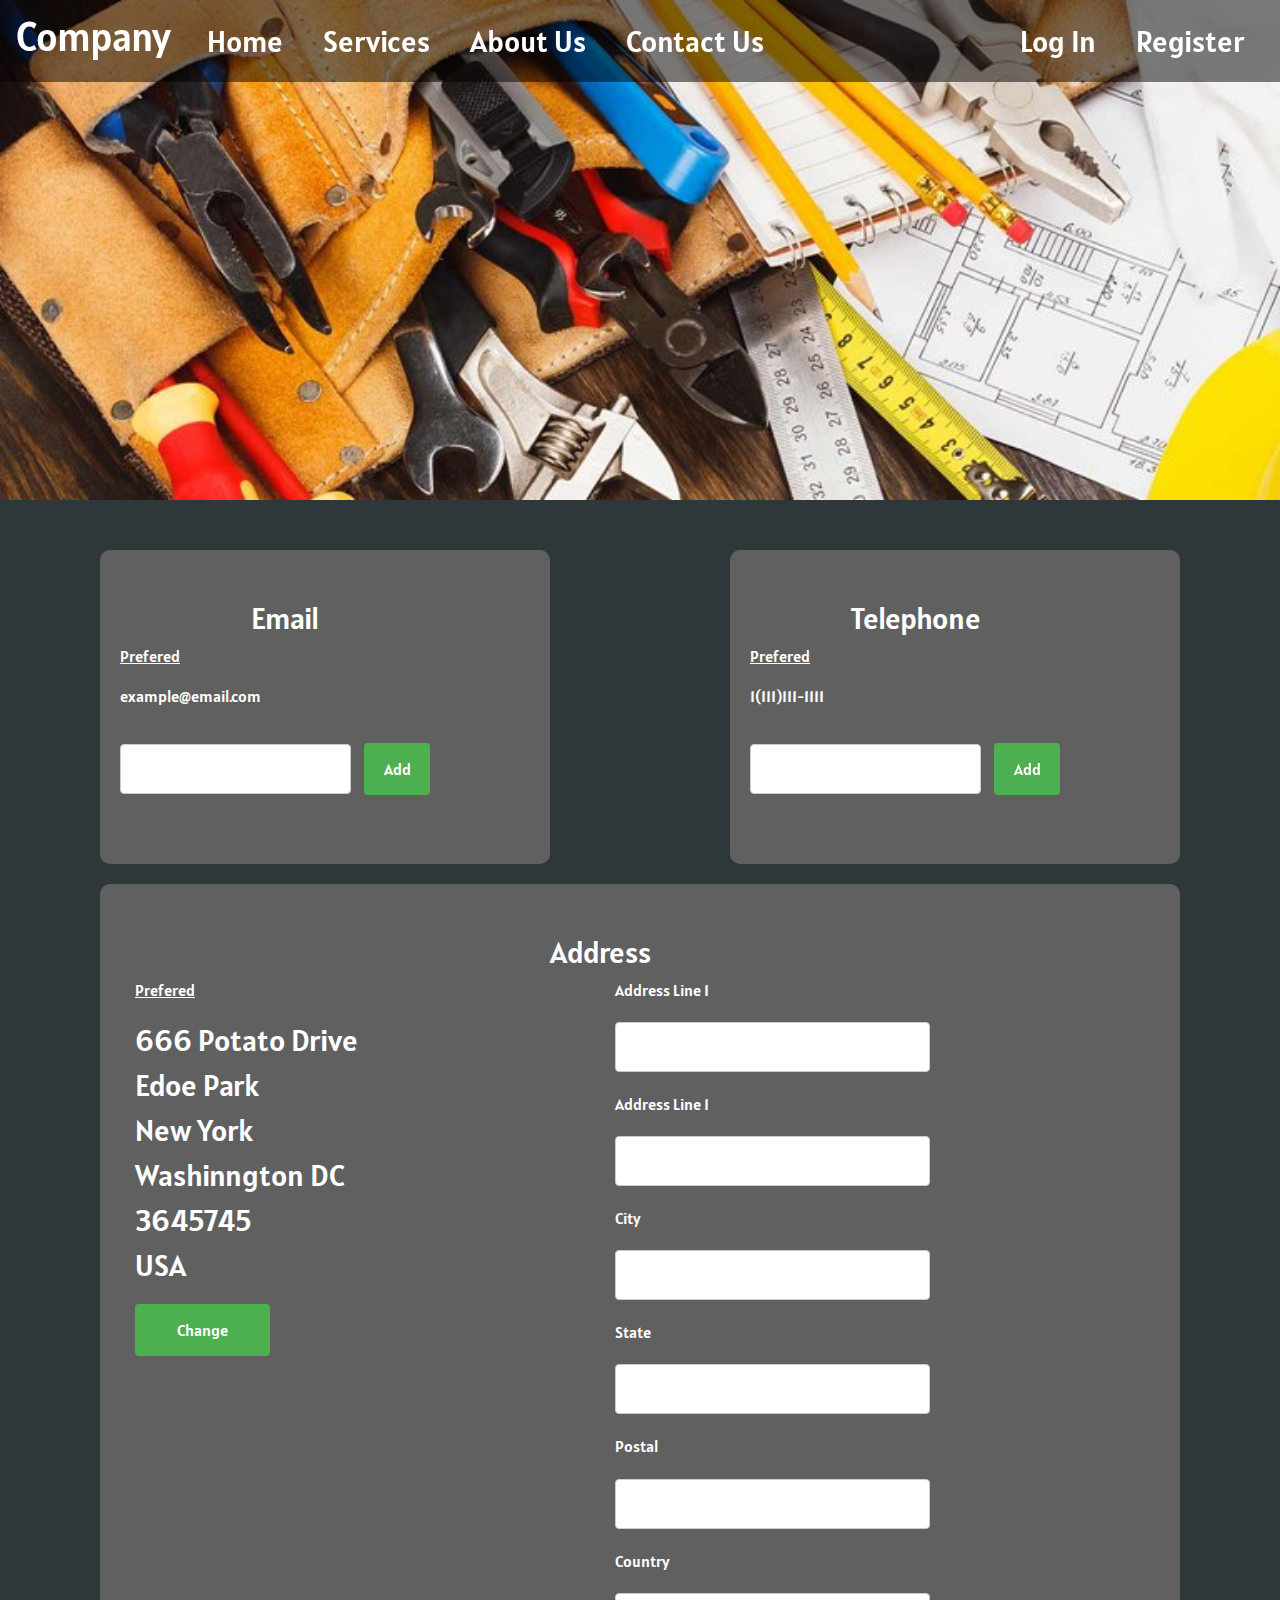
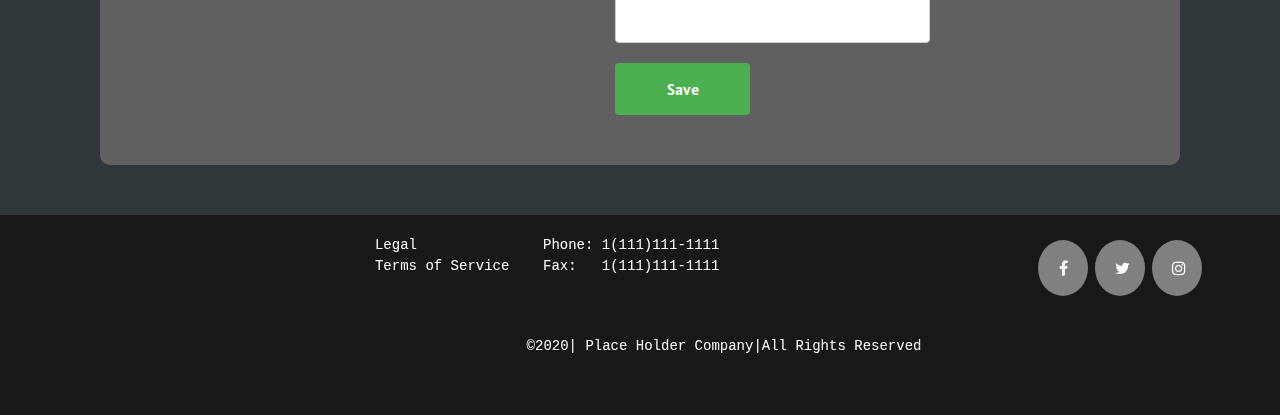
==== Address.html @ 9c1fae8e "Added pages" ====
<!DOCTYPE html>
<html>
    <head>
        <title>UI Lab </title>
        <link rel="stylesheet" href="https://stackpath.bootstrapcdn.com/bootstrap/4.4.1/css/bootstrap.min.css" integrity="sha384-Vkoo8x4CGsO3+Hhxv8T/Q5PaXtkKtu6ug5TOeNV6gBiFeWPGFN9MuhOf23Q9Ifjh" crossorigin="anonymous">
        <script src="https://stackpath.bootstrapcdn.com/bootstrap/4.4.1/js/bootstrap.min.js" integrity="sha384-wfSDF2E50Y2D1uUdj0O3uMBJnjuUD4Ih7YwaYd1iqfktj0Uod8GCExl3Og8ifwB6" crossorigin="anonymous"></script>
       <link rel="stylesheet" href="https://cdnjs.cloudflare.com/ajax/libs/font-awesome/4.7.0/css/font-awesome.min.css">
        <link rel="stylesheet" href="StyleSheet.css">
        <link href="https://fonts.googleapis.com/css?family=Alatsi&display=swap" rel="stylesheet">
        <link href="https://fonts.googleapis.com/css?family=Alatsi&display=swap" rel="stylesheet">
       <meta name="viewport" content="width=device-width, initial-scale=1">
<link rel="stylesheet" href="https://cdnjs.cloudflare.com/ajax/libs/font-awesome/4.7.0/css/font-awesome.min.css">
        <script src="MyScript.js"></script>
    </head>
    <body>
        <div class="bg-bg">
            <div class="sticky">
                <nav class=" navbarColor navbar navbar-expand-lg ">
                    
                    <a class="navbar-brand" href="index.html">
                        <h1 style="color: white;">Company</h1>
                     </a>    
                    <button class="navbar-toggler" data-toggle="collapse" data-target="#navbarMenu">
                        <span class="navbar-toggler-icon"></span>
                    </button>
                     <div class="collapse navbar-collapse" id= "navbarMenu">
                        
                        <ul class="navbar-nav mr-auto">  
                            <li class="nav-item navItemLI"><a  href="">Home</a></li>    
                            <li class="nav-item navItemLI"><a  href="">Services</a></li>  
                            <li class="nav-item navItemLI"><a  href="">About Us</a></li>    
                            <li class="nav-item navItemLI"><a  href="">Contact Us</a></li>  
                           
                            
                            
                        </ul>
        
                        <ul class="navbar-nav ml-auto">  
                            <li class="nav-item navItemLI"><a  href="">Log In</a></li>    
                            <li class="nav-item navItemLI"><a  href="">Register</a></li>  
                            
                           
                            
                            
                        </ul>
                    </div>
          </nav>
            </div>
        </div>
       
        <div class="row signUpArea">
            <div class="col-sm-5 signUp">
                <h3>Email</h3>
                <p style="text-decoration: underline;">Prefered</p>
                <p>example@email.com </p>
                <form action="" >
                    <input class="col-sm-"type="text">  <input style="width: 20%; margin:10px;" type="submit" value="Add">
                </form>

            </div>
            <div class="col-sm-2"></div>
            <div class="col-sm-5 signUp">
                <h3>Telephone</h3>
                <p style="text-decoration: underline;">Prefered</p>
                <p>1(111)111-1111</p>
                <form action="" >
                    <input class="col-sm-"type="text">  <input style="width: 20%; margin:10px;" type="submit" value="Add">
                </form>

            </div>

            <div  class="col-sm-12 signUp top-buffer">
                    <h3>Address</h3> 
                    <div class="row">
                        <div class="col-sm-6">
                            <p style="text-decoration: underline;">
                                Prefered
                            </p>
                            <p style="font-size: 30px;" >
                                666 Potato Drive <br>
                                Edoe Park <br>
                                New York <br>
                                Washinngton DC <br>
                                3645745 <br>
                                USA <br>
                            </p>
                            <form action="">
                                <input style="width: 30%"  type="submit" value="Change">
                            </form>
                        </div>
                        <div class="col-sm-6">
                            <form action="">
                                <p style="text-align: start; margin: 0px;"> Address Line 1</p>
                                <input type="text">
                                <p style="text-align: start; margin: 0px;"> Address Line 1</p>
                                <input type="text">
                                <p style="text-align: start; margin: 0px;"> City</p>
                                <input type="text">

                                <p style="text-align: start; margin: 0px;"> State</p>
                                <input type="text">
                                <p style="text-align: start; margin: 0px;"> Postal <Code></Code></p>
                                <input type="text">
                                <p style="text-align: start; margin: 0px;"> Country</p>
                                <input type="text">

                                <input style="width: 30%"  type="submit" value="Save">
                            </form>
                        </div>

                    </div>
            </div>

        </div>

 
      

        
        <footer class="row"
        style="padding-top: 20px;">
            <div class="col-sm-9">
                <pre style="color: white;">
                Legal               Phone: 1(111)111-1111
                Terms of Service    Fax:   1(111)111-1111
                </pre>
            </div>
            <div class="col-sm-3">
                <a href="#" class="fa fa-facebook"></a>
                <a href="#" class="fa fa-twitter"></a>
                <a href="#" class="fa fa-instagram"></a>
            </div>
            <div class="col-sm-12" >
                <pre style="color: white;">
                    ©2020| Place Holder Company|All Rights Reserved
                </pre>
            </div>
          
        </footer>
       
       
        <script src="http://ajax.googleapis.com/ajax/libs/jquery/1.10.2/jquery.min.js"></script>
        <script src="http://netdna.bootstrapcdn.com/bootstrap/3.0.0/js/bootstrap.min.js"></script>
    </body>
</html>
---- StyleSheet.css ----
body {
  
  background-color: #2E383A;

filter: progid:DXImageTransform.Microsoft.gradient(startColorstr="#141414",endColorstr="#222222",GradientType=1);
text-align: center;
font-family: 'Alatsi', sans-serif;
color: white;
padding: 0%;
margin: 0%;

}
.row 
{
  margin: 0px;
}
.fa {
  padding: 20px;
  font-size: 30px;
  width: 30px;
  text-align: center;
  text-decoration: none;
  border-radius: 50%;
}

.fa-instagram {
  background: grey;
  color: white;
}
.fa-facebook {
  background: grey;
  color: white;
}

/* Twitter */
.fa-twitter {
  background: grey;
  color: white;
}
footer
{
  background-color: #181818;
  height: 200px;
  padding: 0%;
  margin: 0px;
}
a
{
    text-decoration: none;

}

.bg-bg
{
  background-image: url('img/HardHat.jpg');
  background-repeat: no-repeat;
  background-attachment: fixed;  
  background-size: cover;
  height: 500px;
  text-align: end;
 

 
}
.signUpArea{
  

  margin: 0px;
  padding-top: 50px;
  padding-left: 100px;
  padding-right: 100px;
  padding-bottom: 50px;
}
.signUp{ 
  text-align: start;
 align-items: flex-start;
  border-radius: 10px;
  background-color: 	#606060;
  
  padding-left: 20px;
  padding-right: 100px;
  padding-top: 50px;
  padding-bottom: 50px;
}

.signUp h1{
  text-align: center;

  font-size: 50px;
}
.signUp h3{
  text-align: center;

  font-size: 30px;
}
input[type=text], select {
  align-self: justify;
  margin-top: 10px;
  width: 70%;
  align-content: center;
  padding: 12px 20px;
  margin: 20px 0;
  display: inline-block;
  border: 1px solid #ccc;
  border-radius: 4px;
  box-sizing: border-box;
}

input[type=submit] {
  width: 100%;
  background-color: #4CAF50;
  color: white;
  padding: 14px 20px;
  
  margin-right: 20px;
  border: none;
  border-radius: 4px;
  cursor: pointer;
}

input[type=submit]:hover {
  background-color: #45a049;
}

.bg-bg:hover
{
  
  top: 0px;
  
  height: 500px;
  text-align: end;
  background-image: url('img/HardHat.jpg');
  background-repeat: no-repeat;
  background-size: cover;
 
}

div.sticky {
  position: -webkit-sticky;
  position: sticky;
  top: 0;
  
}
.empty{
  padding: 210px;
}



.nav-item:hover{
color: rgb(171, 171, 171);
}
.navbarColor{

 z-index: 3;
  background-color:rgba(0, 0, 0, 0.5);

  width:  100%;
  margin-bottom: 0px;
  color: 	white;
  
}
.middleButton a
{
  border-radius: 5px;
  background-color: darkcyan;
  color: white;
  font-size: 35px;
  padding-left: 10px;
  padding-right: 10px;
  padding-top: 5px;
  padding-bottom: 5px;
}

.middleButton a:hover
{
  text-decoration: none;
  transition: all 0.2s cubic-bezier(0.4, 0, 0.2, 1);      
  border-radius: 5px;
  background-color: rgb(0, 83, 83);
  color: white;
  font-size: 35px;
  padding-left: 10px;
  padding-right: 10px;
  padding-top: 5px;
  padding-bottom: 5px;
}
.navItemLI a

{
  
  font-size: 30px;
  color: white;
  padding-left: 20px;
  padding-right: 20px;
}

.navItemLI a:hover

{
  text-decoration: none;
  font-size: 30px;
  color: white;
  padding-left: 20px;
  padding-right: 20px;
}
.image {
  z-index: 1;
  display: block;
  width: 100%;
  height: 50%;


}
.nav
{
  background-color: darkgray;
} 

.section2
{
  margin: 10px;
  background: radial-gradient(#384951,#2E383A);
  text-align: center;
  color:white;
  padding: 50px;
  padding-right: 10px;
  padding-left: 10px;
  height: 800px;
}
.repair{
  align-items: baseline;
  width: max-content;
}
p{color: white;}
.section3
{
  background-image: url('img/tools.jpg');
  background-repeat: no-repeat;
  background-size: cover;
  

  
  text-align: center;
  color:white;
  padding: 50px;
  height: 500px;
  padding-top: 100px;
}
.section3Cover{
color: white;
background-color: rgba(0, 0, 0, 0.06);
background-size: cover;
height: 100%;
width: 100%;
}

.linkButton
{
  font-size: 25px;
  background-color: 	#026AAF;
  color: #FFF;
  text-decoration: none;
  padding-left: 15px;
  padding-right: 15px;
  padding-top: 5px;
  padding-bottom: 5px;
}
.container {
  position: relative;
  width: 100%;
  max-width: 800px;
}
.text {
  color: black;
  font-size: 20px;
  position: absolute;
  top: 50%;
  left: 50%;
  -webkit-transform: translate(-50%, -50%);
  -ms-transform: translate(-50%, -50%);
  transform: translate(-50%, -50%);
  text-align: center;
}
.overlayhurdles {
  position: absolute;
  top: 0;
  bottom: 0;
  left: 0;
  right: 0;
  height: 100%;
  width: 100%;
  opacity: 0;
  transition: .5s ease;
  background-color: white;
  color: black;
}

.overlayDragon {
  position: absolute;
  top: 0;
  bottom: 0;
  left: 0;
  right: 0;
  height: 100%;
  width: 100%;
  opacity: 0;
  transition: .5s ease;
  background-color: purple;
  color: black;
}

.Upcoming
{
  display: block;
  margin-left: auto;
  margin-right: auto;
}

.container:hover [class*="overlay"] {
  opacity: 1;
  color: black;
}

.logo
{
    font-family: 'Alatsi', sans-serif;
    color: white;
    text-align: center;
    font-size: 50px;
    letter-spacing: 5px;
    margin: 0px;
   
    padding-bottom: 0px;

}
.logoBorder{
    border: 1px solid white;
 
   margin-left: 100px;
    background-color: white;
   
}
.logoSubText
{
   
    font-family: 'Alatsi', sans-serif;
    color: white;
    text-align: center;
    font-size: 20px;
    margin: 0px;
    padding-top: 0px;
    padding-bottom: 1px;
    
}

li{
    display: inline;
}
.lia1
 {  
    text-decoration: none;
   display: inline-block;
    float: right;
     margin-top: 10px;
    color: rgb(255, 38, 0);
    padding: 20px;
    font-size: 30px;
}
.lia1:hover{
  opacity: 0.7;
  color: rgb(255, 38, 0);
}
.ulnav{
    list-style-type: none;
  margin: 0;
  padding: 0;
  overflow: hidden;
  

}
[class*="lia"]:hover
 {  
    text-decoration: none;
    list-style-type: none;
    opacity: 0.5;
    
  
}
[class*="lia"]:visited
 {  
    text-decoration: none;
    list-style-type: none;
    opacity: 0.5;
    
  
}

.content-header
{
    font-size: 50px;
}
/* For mobile phones: */


.fa {
  padding: 20px;
  font-size: 100px;
  width: 50px;
  text-align: center;
  text-decoration: none;
  margin: 5px 2px;
  color: #FFF;
}

.fa:hover {
    opacity: 0.7;
}




.smartphone-portrait {
  padding: 55px 2%;
  border-radius: 30px;
  border: .5px solid #E0E0E0;
  background-color: #FFF;
  width: 40%;
  float: left;
  box-shadow: inset 0px 0px 0px -4px rgba(255, 255, 255, 0.1), 1px 1px 6px rgba(0, 0, 0, 0.05), 1px 1px 8px rgba(0, 0, 0, 0.07);
}

.controller{
 
  margin-top: 100px;
  margin-left: 100px;
  margin-bottom: 100px;

  height: 200px;
  width: 250px;
  background-color: #E6E6E6;
  position: relative;
  box-shadow: 15px 15px 15px rgba(0,0,0,0.2);
}

.controllerLeft{
  height: 250px;
  width: 250px;
  background-color: #E6E6E6;
  position: absolute;
  border-radius: 100%;
  margin-left: -125px;
  box-shadow: -15px 8px 15px rgba(0,0,0,0.2);
}

.controllerRight{
  height: 250px;
  width: 250px;
  background-color: #B8B8B8;
  position: relative;
  border-radius: 100%;
  margin-right: -125px;
  border: solid 15px rgba(230, 230, 230,1);
  box-shadow: 15px 8px 15px rgba(0,0,0,0.2);
}

.circle{
  height: 150px;
  width: 150px;
  background-color: #E6E6E6;
  position: absolute;
  border-radius: 100%;
  border: solid 5px rgba(184, 184, 184, 1);
  margin-left: 42px;
  margin-top: 52px;
}

.crossCenter{
  background-color: #333333;
  width: 35px;
  height: 35px;
  margin-top: 110px;
  margin-left: 100px;
  position: relative;
}

.crossCircle{
  background-color: #292929;
  width: 25px;
  height: 25px;
  position: absolute;
  border-radius: 100%;
  margin-top: 5px;
  margin-left: 5px;
}

.crossTop{
  background-color: #333333;
  width: 35px;
  height: 35px;
  position: absolute;
  border-radius: 15%;
  margin-top: -30px;
}

.crossBottom{
  background-color: #333333;
  width: 35px;
  height: 35px;
  position: absolute;
  border-radius: 15%;
  margin-top: 30px;
}

.crossLeft{
  background-color: #333333;
  width: 35px;
  height: 35px;
  position: absolute;
  border-radius: 15%;
  margin-left: -30px;
}

.crossRight{
  background-color: #333333;
  width: 35px;
  height: 35px;
  position: absolute;
  border-radius: 15%;
  margin-left: 30px;
}

.centerBlue{
  position: absolute;
  width: 50px;
  height: 20px;
  margin-left: 175px;
  margin-top: 30px;
  background-color: #0099FF;
}

.centerLeft{
  position: absolute;
  width: 20px;
  height: 20px;
  margin-left: -10px;
  margin-top: 0px;
  background-color: #0099FF;
  border-radius: 100%;
}

.centerRight{
  position: absolute;
  width: 20px;
  height: 20px;
  margin-left: 40px;
  margin-top: 0px;
  background-color: #0099FF;
  border-radius: 100%;
}

.backButton1Center{
  position: absolute;
  width: 80px;
  height: 50px;
  background-color: #E6E6E6;
  -webkit-transform: rotate(-30deg);
  margin-top: 60px;
  margin-left: 45px;
}

.backButton2Center{
  position: absolute;
  width: 80px;
  height: 50px;
  background-color: #E6E6E6;
  -webkit-transform: rotate(-30deg);
  margin-top: 115px;
  margin-left: 90px;
}

.cornerLeft1{
  position: absolute;
  width: 50px;
  height: 50px;
  background-color: #00B800;
  border-radius: 100%;
  margin-left: -20px;
  border: solid 5px rgba(230, 230, 230, 1)
}

.cornerRight1{
  position: absolute;
  width: 50px;
  height: 50px;
  background-color: #6699FF;
  border-radius: 100%;
  margin-left: 60px;
  border: solid 5px rgba(230, 230, 230, 1)
}

.cornerLeft2{
  position: absolute;
  width: 50px;
  height: 50px;
  background-color: #CFCF00;
  border-radius: 100%;
  margin-left: -20px;
  border: solid 5px rgba(230, 230, 230, 1)
}

.cornerRight2{
  position: absolute;
  width: 50px;
  height: 50px;
  background-color: #7D230D;
  border-radius: 100%;
  margin-left: 60px;
  border: solid 5px rgba(230, 230, 230, 1)
}

.centerStart{
  background-color: #B8B8B8;
  position: absolute;
  height: 35px;
  width: 10px;
  margin-left: 180px;
  margin-top: 110px;
  -webkit-transform: rotate(20deg);
}

.centerSelect{
  background-color: #B8B8B8;
  position: absolute;
  height: 35px;
  width: 10px;
  margin-left: 205px;
  margin-top: 110px;
  -webkit-transform: rotate(20deg);
}

.SLeft{
  background-color: #B8B8B8;
  position: absolute;
  border-radius: 100%;
  height: 10px;
  width: 10px;
  margin-top: 30px;
}

.SRight{
  background-color: #B8B8B8;
  position: absolute;
  border-radius: 100%;
  height: 10px;
  width: 10px;
  margin-top: -5px;
}

.centerMe{
  padding-top: 50px;
  padding-bottom: 50px;
}

.viewProjects-btn
{
  padding-left: 10px;
  padding-right: 10px;
  font-size: 20px;
  background-color: #221F27;
  border: 5px solid #221F27;
  margin: 10px;
  border-radius: 5px;
  color: white;
text-decoration: none;
}

.viewProjects-btn:hover
{
  opacity: 0.7;
  text-decoration: none;
  color: white;
}
.top-buffer { margin-top:20px; }
.bottom-buffer { margin-bottom:20px; }



 .mytextarea{ 
   font-size: 50px;

   padding: 10;
}
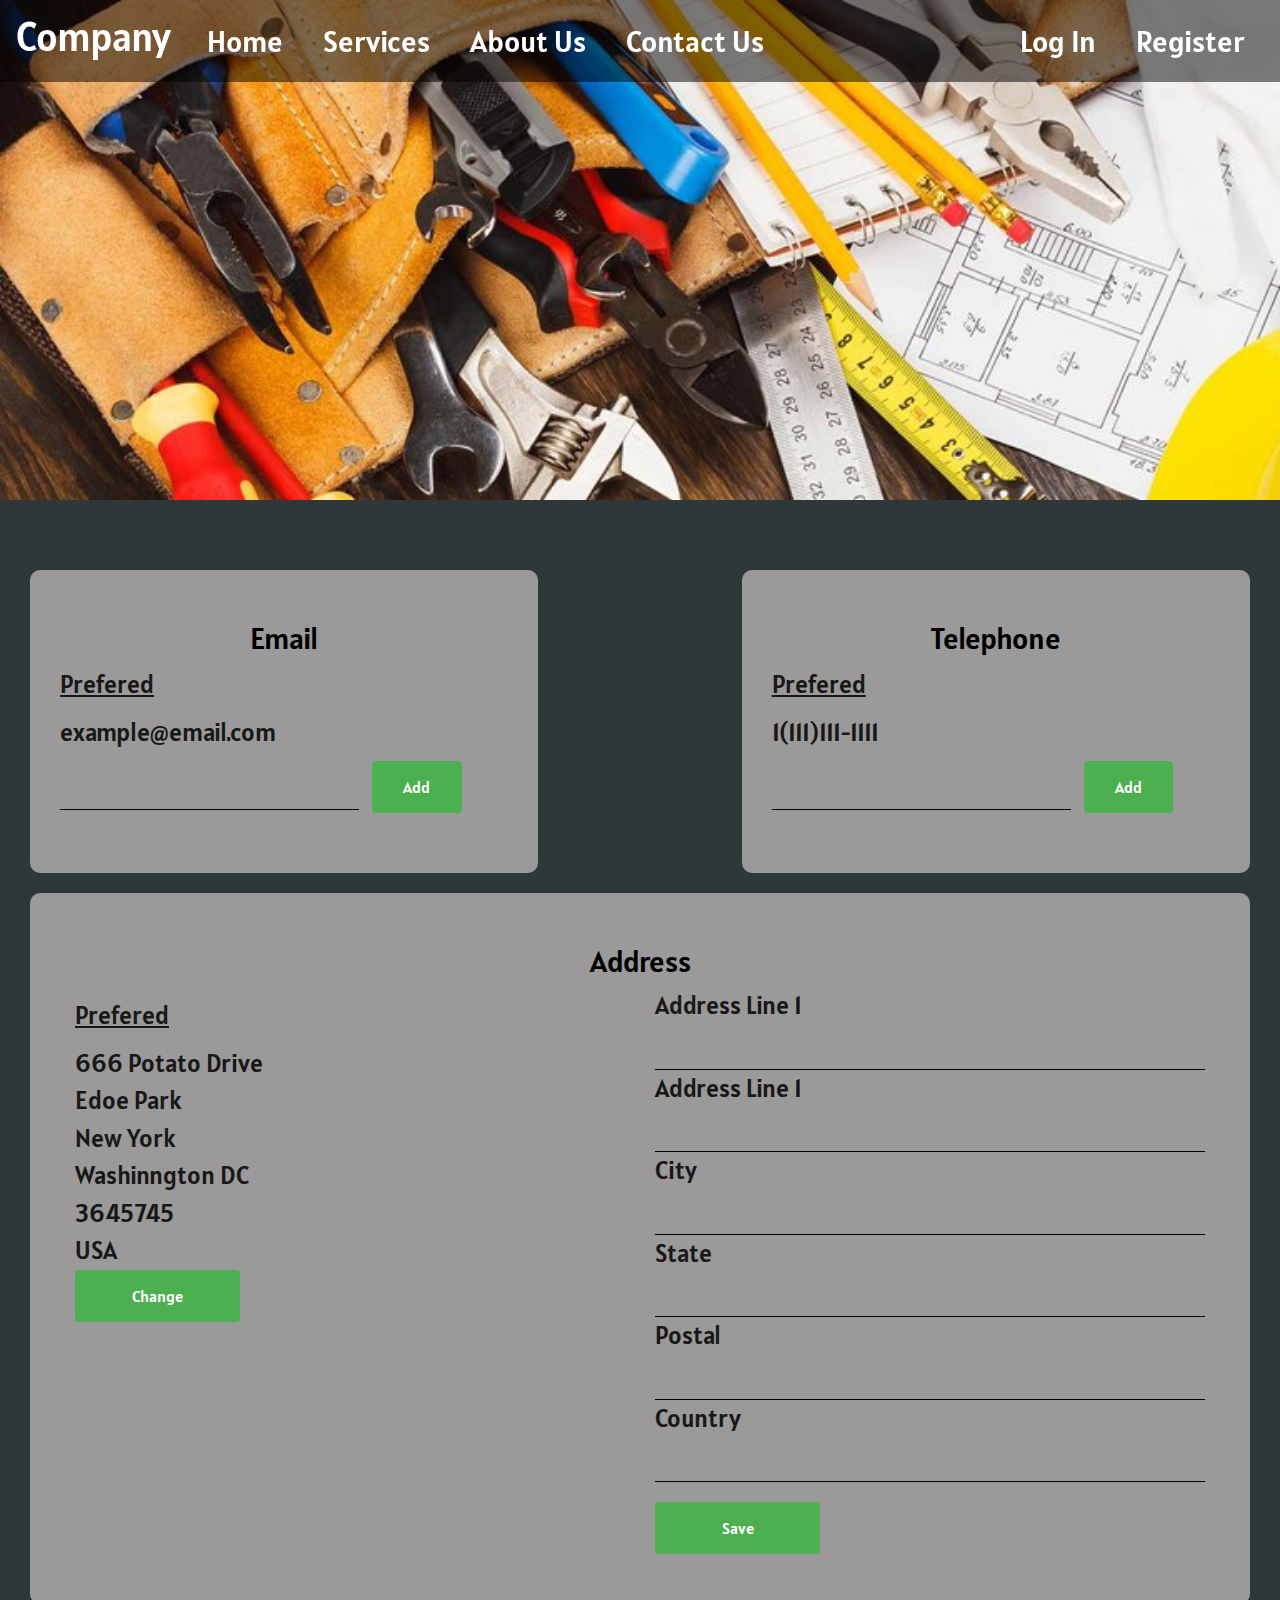
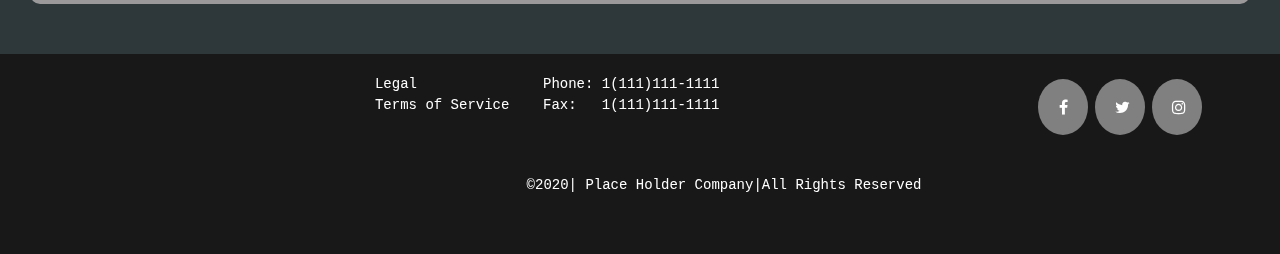
==== commit f656d392: "I actually do work" ====
--- a/Address.html
+++ b/Address.html
@@ -49,22 +49,22 @@
         </div>
        
         <div class="row signUpArea">
-            <div class="col-sm-5 signUp">
+            <div class="col-sm-5 signUp top-buffer">
                 <h3>Email</h3>
                 <p style="text-decoration: underline;">Prefered</p>
                 <p>example@email.com </p>
                 <form action="" >
-                    <input class="col-sm-"type="text">  <input style="width: 20%; margin:10px;" type="submit" value="Add">
+                    <input class="col-sm-8"type="text">  <input class="col-sm-4" style="width: 20%; margin:10px;" type="submit" value="Add">
                 </form>
 
             </div>
             <div class="col-sm-2"></div>
-            <div class="col-sm-5 signUp">
+            <div class="col-sm-5 signUp top-buffer">
                 <h3>Telephone</h3>
                 <p style="text-decoration: underline;">Prefered</p>
                 <p>1(111)111-1111</p>
                 <form action="" >
-                    <input class="col-sm-"type="text">  <input style="width: 20%; margin:10px;" type="submit" value="Add">
+                    <input class="col-sm-8"type="text">  <input class="col-sm-4" style="width: 20%; margin:10px;" type="submit" value="Add">
                 </form>
 
             </div>
@@ -76,7 +76,7 @@
                             <p style="text-decoration: underline;">
                                 Prefered
                             </p>
-                            <p style="font-size: 30px;" >
+                            <p style="" >
                                 666 Potato Drive <br>
                                 Edoe Park <br>
                                 New York <br>
@@ -99,12 +99,12 @@
 
                                 <p style="text-align: start; margin: 0px;"> State</p>
                                 <input type="text">
-                                <p style="text-align: start; margin: 0px;"> Postal <Code></Code></p>
+                                <p style="text-align: start; margin: 0px;"> Postal </p>
                                 <input type="text">
                                 <p style="text-align: start; margin: 0px;"> Country</p>
                                 <input type="text">
 
-                                <input style="width: 30%"  type="submit" value="Save">
+                                <input class="top-buffer"style="width: 30%"  type="submit" value="Save">
                             </form>
                         </div>
 
--- a/StyleSheet.css
+++ b/StyleSheet.css
@@ -67,18 +67,20 @@
 
   margin: 0px;
   padding-top: 50px;
-  padding-left: 100px;
-  padding-right: 100px;
+  padding-left: 30px;
+  padding-right: 30px;
   padding-bottom: 50px;
 }
+
 .signUp{ 
+  color: black;
   text-align: start;
  align-items: flex-start;
   border-radius: 10px;
-  background-color: 	#606060;
-  
-  padding-left: 20px;
-  padding-right: 100px;
+  background-color: 	#9b9999;
+  
+  padding-left: 30px;
+  padding-right: 30px;
   padding-top: 50px;
   padding-bottom: 50px;
 }
@@ -88,6 +90,14 @@
 
   font-size: 50px;
 }
+.signUp p{
+  margin-bottom: 0px;
+  padding: 0px;
+  margin-top: 10px;
+  font-size: 25px;
+  color: #181818;
+  
+}
 .signUp h3{
   text-align: center;
 
@@ -95,22 +105,60 @@
 }
 input[type=text], select {
   align-self: justify;
-  margin-top: 10px;
-  width: 70%;
+
+  width: 100%;
+  margin-top: 0px;
   align-content: center;
-  padding: 12px 20px;
-  margin: 20px 0;
+  padding-top: 10px;
+  padding-bottom: 10px;
+ 
   display: inline-block;
-  border: 1px solid #ccc;
-  border-radius: 4px;
+  border: 0px solid #ccc;
+  background-color: transparent;
+  border-bottom: 1px solid black;;
+
   box-sizing: border-box;
 }
-
+input[type=text]:focus, select {
+  align-self: justify;
+
+  width: 100%;
+  margin-top: 0px;
+  align-content: center;
+  padding-top: 10px;
+  padding-bottom: 10px;
+ 
+  display: inline-block;
+  border: 0px solid #ccc;
+  background-color: transparent;
+  border-bottom: 1px solid black;;
+
+  box-sizing: border-box;
+}
+
+input[type=text]:active, select:active {
+  align-self: justify;
+
+  width: 100%;
+  margin-top: 0px;
+  align-content: center;
+  padding-top: 10px;
+  padding-bottom: 10px;
+ 
+  display: inline-block;
+  border: 0px solid #ccc;
+  background-color: transparent;
+  border-bottom: 1px solid black;;
+
+  box-sizing: border-box;
+}
 input[type=submit] {
   width: 100%;
   background-color: #4CAF50;
   color: white;
   padding: 14px 20px;
+  padding-left: 10px;
+  padding-right: 10px;
   
   margin-right: 20px;
   border: none;
@@ -120,6 +168,10 @@
 
 input[type=submit]:hover {
   background-color: #45a049;
+}
+
+select{
+  width: 20%;
 }
 
 .bg-bg:hover
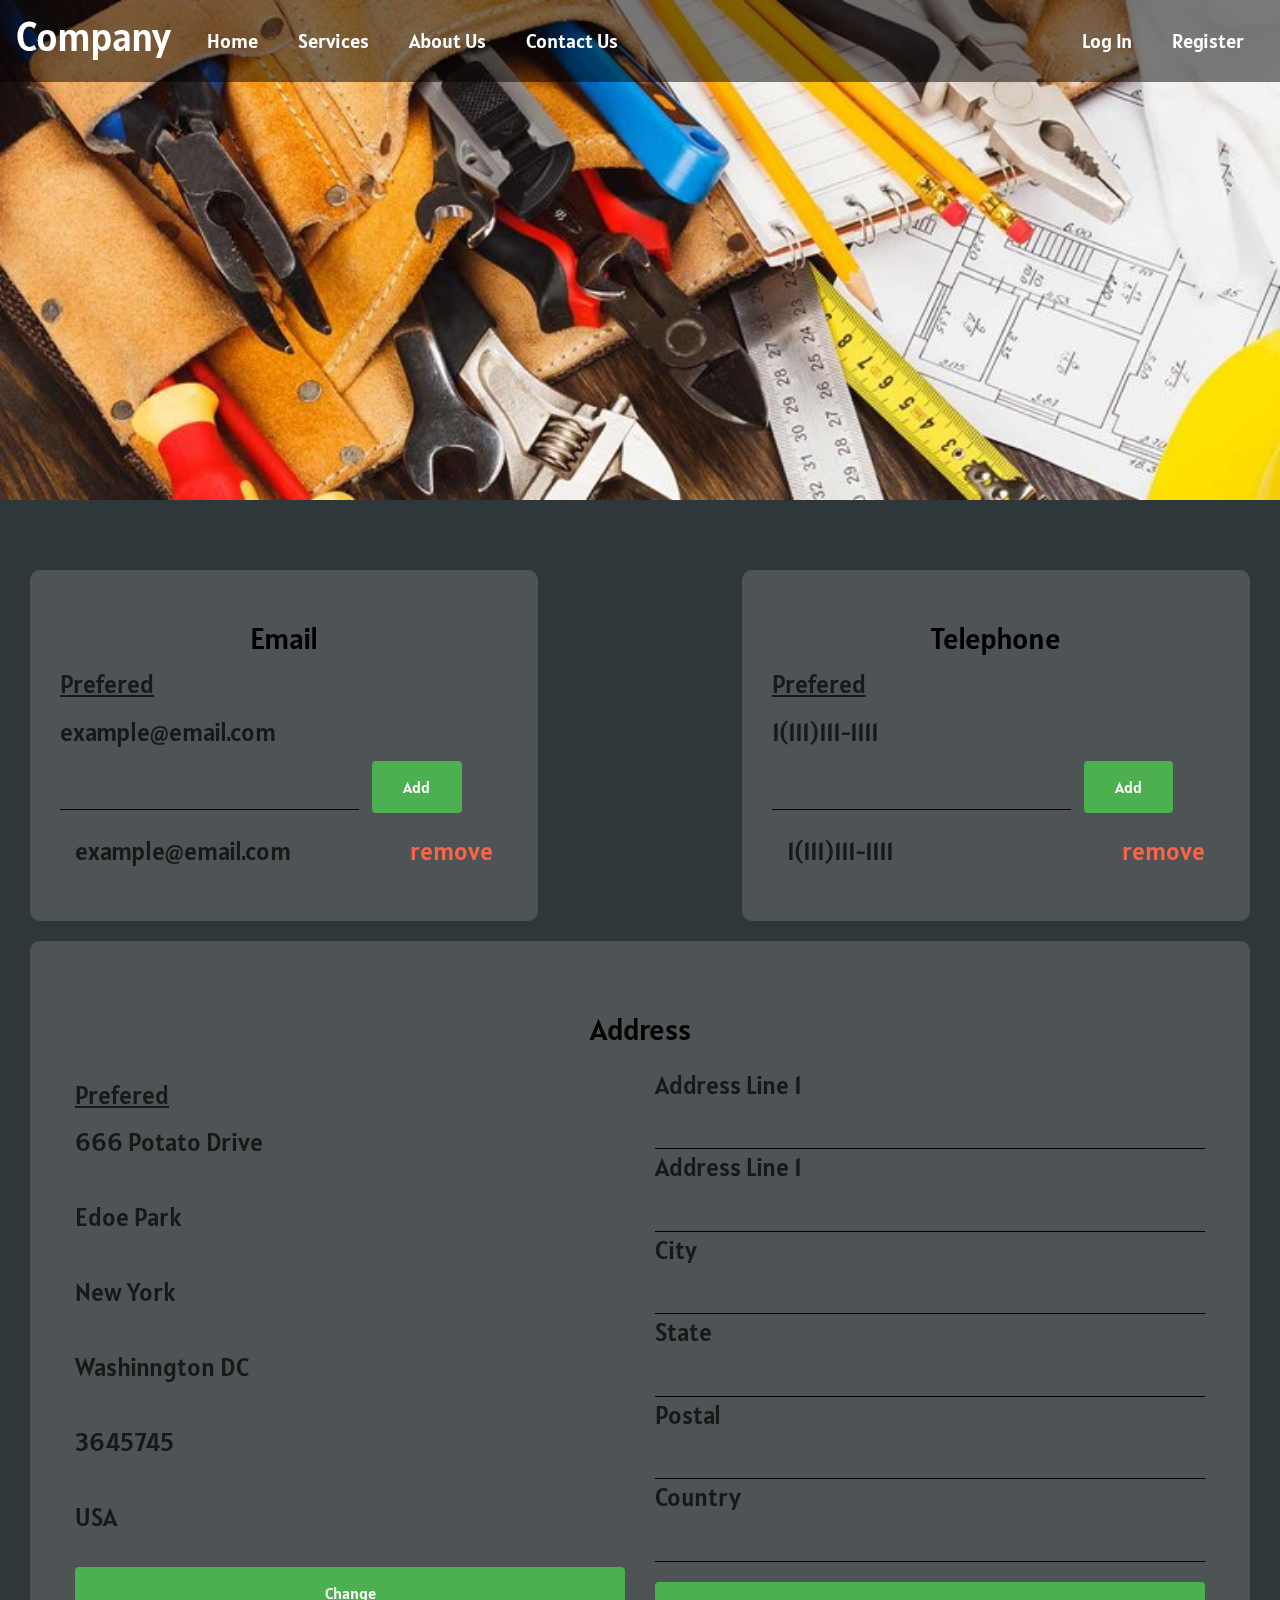
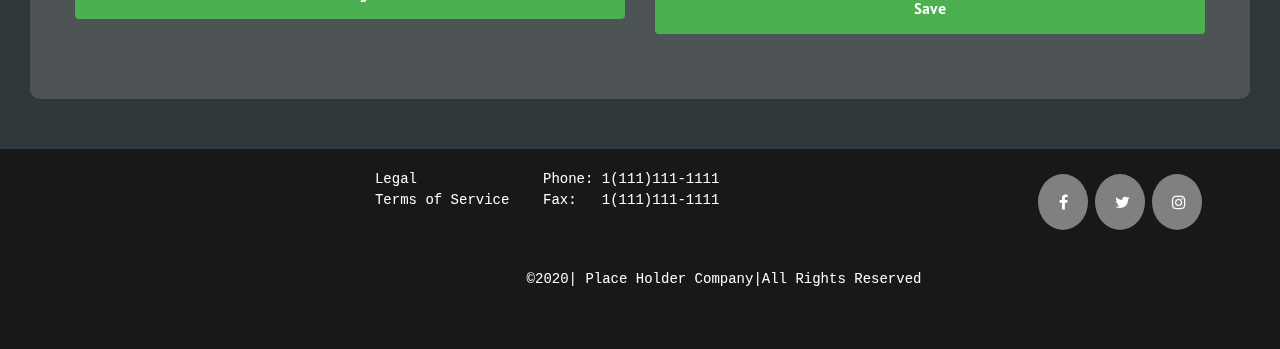
==== commit 45c7140e: "I actually do work" ====
--- a/Address.html
+++ b/Address.html
@@ -21,7 +21,7 @@
                         <h1 style="color: white;">Company</h1>
                      </a>    
                     <button class="navbar-toggler" data-toggle="collapse" data-target="#navbarMenu">
-                        <span class="navbar-toggler-icon"></span>
+                        <i class="fa fa-bars"></i>
                     </button>
                      <div class="collapse navbar-collapse" id= "navbarMenu">
                         
@@ -56,7 +56,14 @@
                 <form action="" >
                     <input class="col-sm-8"type="text">  <input class="col-sm-4" style="width: 20%; margin:10px;" type="submit" value="Add">
                 </form>
-
+                <div class="row">
+                    <div class="col-sm-6">
+                        <p style="text-align: start;">example@email.com</p>
+                    </div>
+                    <div class="col-sm-6">
+                        <p style="color: tomato; text-align: end;">remove</p>
+                    </div>
+                </div>
             </div>
             <div class="col-sm-2"></div>
             <div class="col-sm-5 signUp top-buffer">
@@ -66,26 +73,34 @@
                 <form action="" >
                     <input class="col-sm-8"type="text">  <input class="col-sm-4" style="width: 20%; margin:10px;" type="submit" value="Add">
                 </form>
+                <div class="row">
+                    <div class="col-sm-6">
+                        <p>1(111)111-1111</p>
+                    </div>
+                    <div class="col-sm-6">
+                        <p style="color: tomato; text-align: end;">remove</p>
+                    </div>
+                </div>
 
             </div>
 
             <div  class="col-sm-12 signUp top-buffer">
-                    <h3>Address</h3> 
+                    <h3 style="margin: 20px;">Address</h3> 
                     <div class="row">
                         <div class="col-sm-6">
                             <p style="text-decoration: underline;">
                                 Prefered
                             </p>
-                            <p style="" >
-                                666 Potato Drive <br>
-                                Edoe Park <br>
-                                New York <br>
-                                Washinngton DC <br>
-                                3645745 <br>
+                            <p  >
+                                666 Potato Drive <br> <br>
+                                Edoe Park <br> <br>
+                                New York <br> <br>
+                                Washinngton DC <br> <br>
+                                3645745 <br> <br>
                                 USA <br>
                             </p>
-                            <form action="">
-                                <input style="width: 30%"  type="submit" value="Change">
+                            <form action="" style="margin-top: 30px; margin-bottom: 30px;">
+                                <input style="width: 100%"  type="submit" value="Change">
                             </form>
                         </div>
                         <div class="col-sm-6">
@@ -104,7 +119,7 @@
                                 <p style="text-align: start; margin: 0px;"> Country</p>
                                 <input type="text">
 
-                                <input class="top-buffer"style="width: 30%"  type="submit" value="Save">
+                                <input class="top-buffer"style="width: 100%"  type="submit" value="Save">
                             </form>
                         </div>
 
--- a/StyleSheet.css
+++ b/StyleSheet.css
@@ -77,8 +77,8 @@
   text-align: start;
  align-items: flex-start;
   border-radius: 10px;
-  background-color: 	#9b9999;
-  
+  background-color: 	#9b99994b;
+   
   padding-left: 30px;
   padding-right: 30px;
   padding-top: 50px;
@@ -212,6 +212,11 @@
   color: 	white;
   
 }
+.nav-item{
+color: black;
+
+}
+
 .middleButton a
 {
   border-radius: 5px;
@@ -241,17 +246,22 @@
 
 {
   
-  font-size: 30px;
+  font-size: 20px;
   color: white;
   padding-left: 20px;
   padding-right: 20px;
 }
 
-.navItemLI a:hover
-
-{
+.navItemLI :hover
+
+{
+  transition: 7ms;
+  opacity: 0.7;
+  border-radius: 5px;
+  padding: 20px;
   text-decoration: none;
-  font-size: 30px;
+  background-color: rgba(36, 36, 36, 0.486);
+  font-size: 20px;
   color: white;
   padding-left: 20px;
   padding-right: 20px;
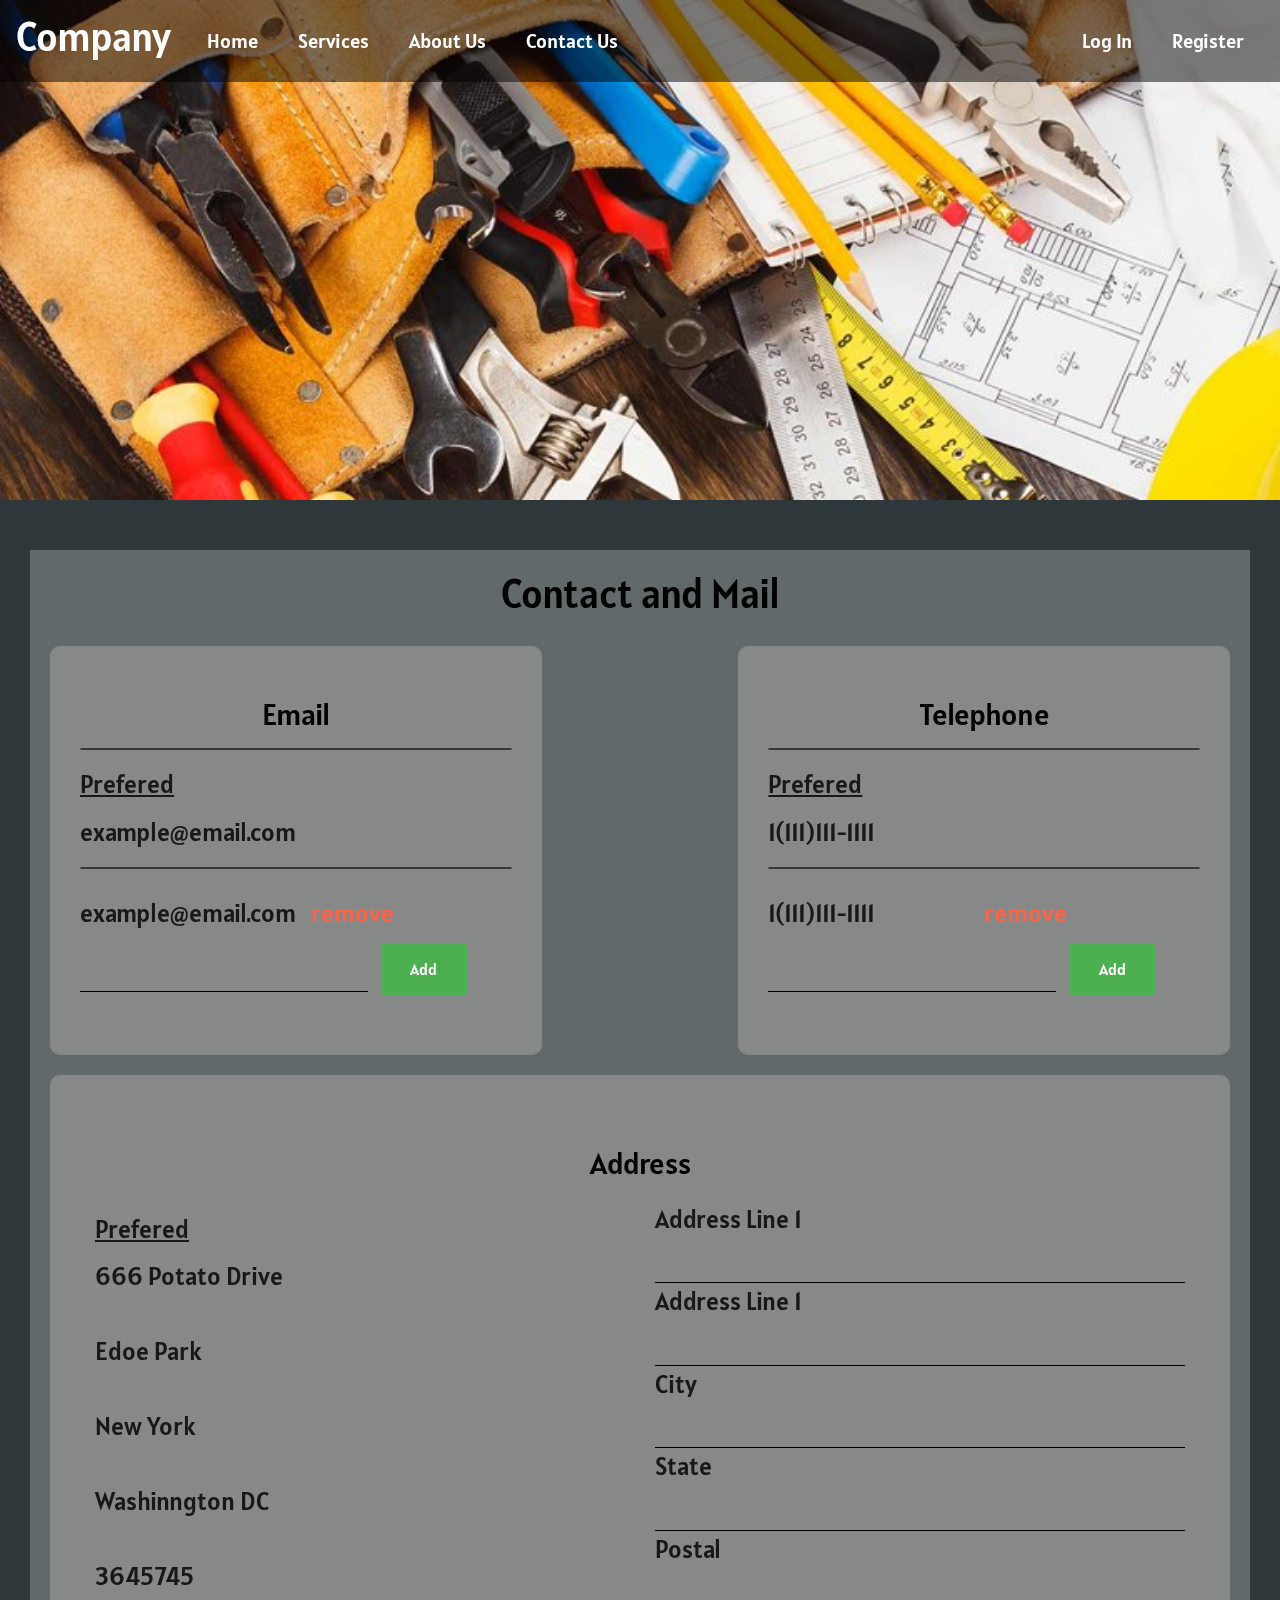
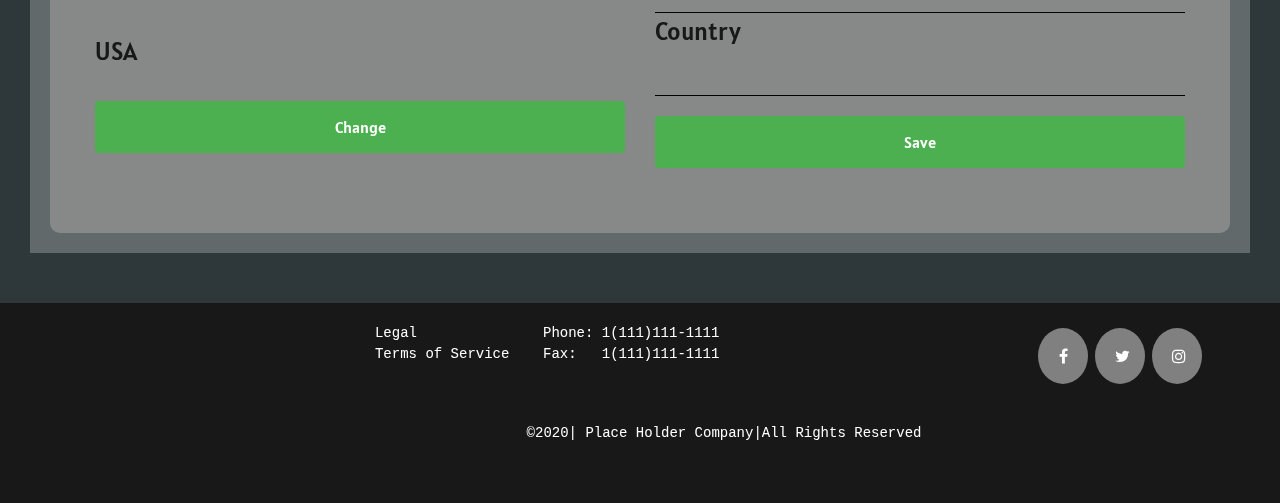
==== commit 411b54dc: "Soon" ====
--- a/Address.html
+++ b/Address.html
@@ -49,81 +49,91 @@
         </div>
        
         <div class="row signUpArea">
-            <div class="col-sm-5 signUp top-buffer">
-                <h3>Email</h3>
-                <p style="text-decoration: underline;">Prefered</p>
-                <p>example@email.com </p>
-                <form action="" >
-                    <input class="col-sm-8"type="text">  <input class="col-sm-4" style="width: 20%; margin:10px;" type="submit" value="Add">
-                </form>
-                <div class="row">
-                    <div class="col-sm-6">
-                        <p style="text-align: start;">example@email.com</p>
-                    </div>
-                    <div class="col-sm-6">
-                        <p style="color: tomato; text-align: end;">remove</p>
-                    </div>
-                </div>
-            </div>
-            <div class="col-sm-2"></div>
-            <div class="col-sm-5 signUp top-buffer">
-                <h3>Telephone</h3>
-                <p style="text-decoration: underline;">Prefered</p>
-                <p>1(111)111-1111</p>
-                <form action="" >
-                    <input class="col-sm-8"type="text">  <input class="col-sm-4" style="width: 20%; margin:10px;" type="submit" value="Add">
-                </form>
-                <div class="row">
-                    <div class="col-sm-6">
-                        <p>1(111)111-1111</p>
-                    </div>
-                    <div class="col-sm-6">
-                        <p style="color: tomato; text-align: end;">remove</p>
-                    </div>
-                </div>
-
-            </div>
-
-            <div  class="col-sm-12 signUp top-buffer">
-                    <h3 style="margin: 20px;">Address</h3> 
+            <div class="row col-sm-12" style=" background-color: rgba(215, 215, 215, 0.313); padding: 20px; ">
+                <div class="col-sm-12"><h1 style="color: black;">Contact and Mail</h1></div>
+                <div class="col-sm-5 signUp top-buffer">
+                    <h3>Email</h3><hr >
+                    <p style="text-decoration: underline;">Prefered</p>
+                    <p>example@email.com </p>
+                    <hr >
                     <div class="row">
-                        <div class="col-sm-6">
-                            <p style="text-decoration: underline;">
-                                Prefered
-                            </p>
-                            <p  >
-                                666 Potato Drive <br> <br>
-                                Edoe Park <br> <br>
-                                New York <br> <br>
-                                Washinngton DC <br> <br>
-                                3645745 <br> <br>
-                                USA <br>
-                            </p>
-                            <form action="" style="margin-top: 30px; margin-bottom: 30px;">
-                                <input style="width: 100%"  type="submit" value="Change">
-                            </form>
+                        <div class="col-sm-6" style="padding: 0%;">
+                            <p style="text-align: start; ">example@email.com</p>
                         </div>
                         <div class="col-sm-6">
-                            <form action="">
-                                <p style="text-align: start; margin: 0px;"> Address Line 1</p>
-                                <input type="text">
-                                <p style="text-align: start; margin: 0px;"> Address Line 1</p>
-                                <input type="text">
-                                <p style="text-align: start; margin: 0px;"> City</p>
-                                <input type="text">
-
-                                <p style="text-align: start; margin: 0px;"> State</p>
-                                <input type="text">
-                                <p style="text-align: start; margin: 0px;"> Postal </p>
-                                <input type="text">
-                                <p style="text-align: start; margin: 0px;"> Country</p>
-                                <input type="text">
-
-                                <input class="top-buffer"style="width: 100%"  type="submit" value="Save">
-                            </form>
+                            <p style="color: tomato; text-align: start;">remove</p>
                         </div>
-
                     </div>
+                    <form action="" >
+                        <input class="col-sm-8"type="text">  <input class="col-sm-4" style="width: 20%; margin:10px;" type="submit" value="Add">
+                    </form>
+                    
+                </div>
+                <div class="col-sm-2"></div>
+                <div class="col-sm-5 signUp top-buffer">
+                    <h3>Telephone</h3>
+                    <hr >
+                    <p style="text-decoration: underline;">Prefered</p>
+                    
+                    <p>1(111)111-1111</p>
+                    <hr>
+                    <div class="row">
+                        <div class="col-sm-6 " style="text-align: start; padding: 0%;">
+                            <p>1(111)111-1111</p>
+                        </div>
+                        <div class="col-sm-6" style="padding:0%;">
+                            <p style="color: tomato; text-align: start;">remove</p>
+                        </div>
+                    </div>
+                    <form action="" >
+                        <input class="col-sm-8"type="text">  <input class="col-sm-4" style="width: 20%; margin:10px;" type="submit" value="Add">
+                    </form>
+                   
+    
+                </div>
+    
+                <div  class="col-sm-12 signUp top-buffer">
+                        <h3 style="margin: 20px;">Address</h3> 
+                        <div class="row">
+                            <div class="col-sm-6">
+                                <p style="text-decoration: underline;">
+                                    Prefered
+                                </p>
+                                <p  >
+                                    666 Potato Drive <br> <br>
+                                    Edoe Park <br> <br>
+                                    New York <br> <br>
+                                    Washinngton DC <br> <br>
+                                    3645745 <br> <br>
+                                    USA <br>
+                                </p>
+                                <form action="" style="margin-top: 30px; margin-bottom: 30px;">
+                                    <input style="width: 100%"  type="submit" value="Change">
+                                </form>
+                            </div>
+                         
+                            <div class="col-sm-6">
+                                <form action="">
+                                    <p style="text-align: start; margin: 0px;"> Address Line 1</p>
+                                    <input type="text">
+                                    <p style="text-align: start; margin: 0px;"> Address Line 1</p>
+                                    <input type="text">
+                                    <p style="text-align: start; margin: 0px;"> City</p>
+                                    <input type="text">
+    
+                                    <p style="text-align: start; margin: 0px;"> State</p>
+                                    <input type="text">
+                                    <p style="text-align: start; margin: 0px;"> Postal </p>
+                                    <input type="text">
+                                    <p style="text-align: start; margin: 0px;"> Country</p>
+                                    <input type="text">
+    
+                                    <input class="top-buffer"style="width: 100%"  type="submit" value="Save">
+                                </form>
+                            </div>
+    
+                        </div>
+                </div>
             </div>
 
         </div>
--- a/StyleSheet.css
+++ b/StyleSheet.css
@@ -9,6 +9,10 @@
 padding: 0%;
 margin: 0%;
 
+}
+hr {
+  border: 1px solid rgb(56, 56, 56);
+  border-radius: 5px;
 }
 .row 
 {
@@ -77,7 +81,7 @@
   text-align: start;
  align-items: flex-start;
   border-radius: 10px;
-  background-color: 	#9b99994b;
+  background-color: 	#9b9999a8;
    
   padding-left: 30px;
   padding-right: 30px;
@@ -103,6 +107,7 @@
 
   font-size: 30px;
 }
+
 input[type=text], select {
   align-self: justify;
 
@@ -255,7 +260,7 @@
 .navItemLI :hover
 
 {
-  transition: 7ms;
+  transition: 8ms;
   opacity: 0.7;
   border-radius: 5px;
   padding: 20px;
